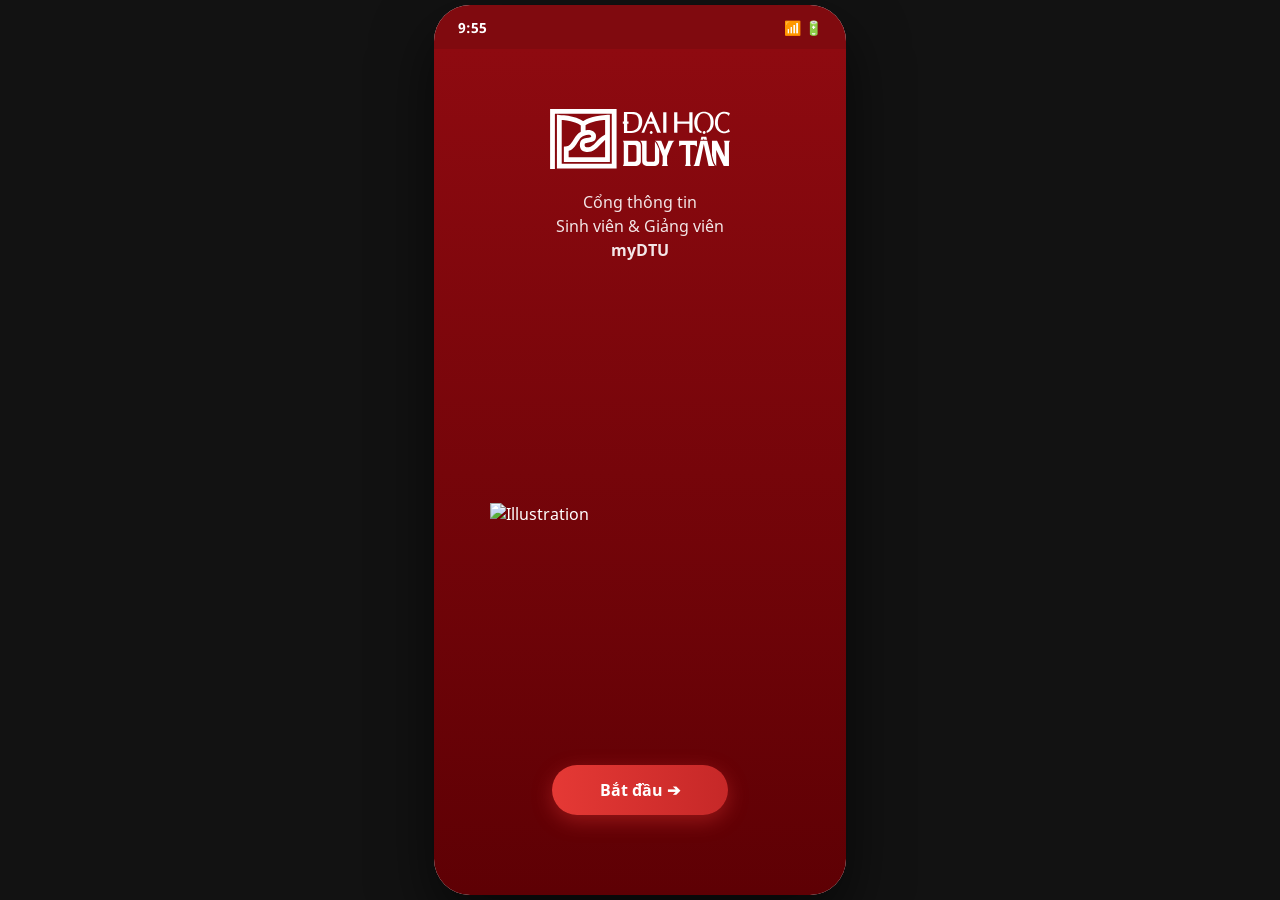
==== index.html @ 4dcfd482 "Them index.html va manifest.json cho PWABuilder tao APK" ====
<!DOCTYPE html>
<html lang="vi">
<head>
    <meta charset="UTF-8">
    <meta name="viewport" content="width=device-width, initial-scale=1.0, maximum-scale=1.0, user-scalable=no">
    <title>myDTU Mobile</title>
    <link rel="manifest" href="manifest.json">
    <meta name="theme-color" content="#C62828">
    <!-- Fonts -->
    <style>
        @font-face {
            font-family: 'NotoSans';
            src: url('mydtu_ui_design_kit/fonts/NotoSans-Regular.ttf') format('truetype');
            font-weight: normal;
        }
        @font-face {
            font-family: 'NotoSans';
            src: url('mydtu_ui_design_kit/fonts/NotoSans-Bold.ttf') format('truetype');
            font-weight: bold;
        }

        :root {
            --primary-bg: #800A0F;
            --primary-red: #9E0C13;
            --header-gradient: linear-gradient(180deg, #8E0A10 0%, #B71C1C 100%);
            --card-border-red: #B71C1C;
            --text-dark: #2D2D2D;
            --text-red: #B71C1C;
            --text-blue: #0284C7;
            --text-gray: #666666;
            --bg-page: #F4F6F8;
            --active-blue: #0284C7;
            --success-green: #15803D;
        }

        * {
            box-sizing: border-box;
            margin: 0;
            padding: 0;
            font-family: 'NotoSans', sans-serif;
            -webkit-tap-highlight-color: transparent;
        }

        body {
            background-color: #121212;
            display: flex;
            justify-content: center;
            align-items: center;
            min-height: 100vh;
        }

        /* App Shell Frame */
        #app-frame {
            width: 100%;
            max-width: 412px;
            height: 100vh;
            max-height: 890px;
            background-color: var(--bg-page);
            position: relative;
            overflow: hidden;
            border-radius: 36px;
            box-shadow: 0 25px 60px rgba(0,0,0,0.6);
            display: flex;
            flex-direction: column;
        }

        /* Status Bar Mockup */
        .status-bar {
            height: 44px;
            background-color: var(--primary-bg);
            color: white;
            display: flex;
            justify-content: space-between;
            align-items: center;
            padding: 0 24px;
            font-size: 14px;
            font-weight: bold;
            z-index: 100;
        }

        /* Screens */
        .screen {
            position: absolute;
            top: 44px; left: 0; width: 100%; height: calc(100% - 44px);
            display: none;
            flex-direction: column;
            background-color: var(--bg-page);
            z-index: 10;
            overflow-y: auto;
            padding-bottom: 75px;
        }
        .screen.active { display: flex; }

        /* Splash Screen */
        #splash-screen {
            background: linear-gradient(180deg, #8E0A10 0%, #5E0004 100%);
            color: white;
            align-items: center;
            justify-content: space-between;
            padding: 60px 24px 80px;
            z-index: 150;
        }
        .splash-logo { width: 180px; margin-bottom: 16px; filter: brightness(0) invert(1); }
        .splash-title { font-size: 16px; opacity: 0.9; line-height: 1.5; text-align: center; }
        .splash-hero-img { width: 85%; max-width: 300px; margin: 20px 0; }
        .btn-start {
            background: linear-gradient(90deg, #E53935 0%, #C62828 100%);
            color: white;
            border: none;
            padding: 14px 48px;
            border-radius: 25px;
            font-size: 16px;
            font-weight: bold;
            cursor: pointer;
            box-shadow: 0 6px 20px rgba(229, 57, 53, 0.4);
        }

        /* Curved Header */
        .curved-header {
            background: var(--header-gradient);
            color: white;
            padding: 12px 18px 24px;
            position: sticky;
            top: 0;
            z-index: 30;
            border-radius: 0 0 24px 24px;
            box-shadow: 0 4px 15px rgba(142, 10, 16, 0.3);
        }
        .header-top {
            display: flex;
            justify-content: space-between;
            align-items: center;
        }
        .header-title { font-size: 18px; font-weight: bold; text-align: center; flex: 1; }
        .btn-icon { background: none; border: none; color: white; cursor: pointer; font-size: 20px; }

        /* Filter Tabs */
        .filter-row {
            display: flex;
            justify-content: space-between;
            padding: 14px 16px 8px;
            gap: 8px;
        }
        .filter-btn {
            flex: 1; padding: 10px 0; background: #E5E7EB; border: none; border-radius: 12px; font-size: 13px; font-weight: 600; color: var(--text-dark); text-align: center; cursor: pointer;
        }
        .filter-btn.active { background: #3B82F6; color: white; }

        .pagination-row { display: flex; justify-content: space-between; align-items: center; padding: 6px 20px 12px; font-size: 14px; font-weight: bold; color: #C62828; }
        .pagination-btn { cursor: pointer; }

        .date-pill {
            background-color: var(--primary-red); color: white; padding: 10px 16px; border-radius: 20px; margin: 10px 16px 8px; font-size: 14px; font-weight: bold; display: flex; justify-content: space-between; align-items: center; box-shadow: 0 3px 8px rgba(158, 12, 19, 0.2);
        }

        .class-card {
            background: white; border-radius: 14px; margin: 0 16px 12px; padding: 14px 16px; border-left: 5px solid var(--card-border-red); box-shadow: 0 2px 10px rgba(0,0,0,0.05); border: 1px solid #EEEEEE;
        }
        .card-top { display: flex; justify-content: space-between; align-items: flex-start; margin-bottom: 6px; }
        .subject-title { font-size: 15px; font-weight: bold; color: var(--text-red); flex: 1; }
        .time-box { font-size: 13px; font-weight: bold; color: #3B82F6; }
        .info-row { display: flex; justify-content: space-between; font-size: 13px; margin-top: 4px; color: #555555; }

        /* 3x3 Grid Menu (Học tập) */
        .learning-grid {
            display: grid;
            grid-template-columns: repeat(3, 1fr);
            gap: 12px;
            padding: 18px 16px;
        }
        .grid-card {
            background: white;
            border-radius: 14px;
            padding: 16px 8px;
            text-align: center;
            box-shadow: 0 2px 10px rgba(0,0,0,0.05);
            border: 1px solid #EEEEEE;
            cursor: pointer;
            transition: transform 0.15s;
        }
        .grid-card:active { transform: scale(0.95); }
        .grid-card img { width: 44px; height: 44px; object-fit: contain; margin-bottom: 10px; }
        .grid-card-title { font-size: 12px; font-weight: bold; color: var(--text-red); line-height: 1.3; }

        /* Curriculum & Detail Screen Styles */
        .white-card {
            background: white;
            border-radius: 16px;
            margin: 16px;
            padding: 16px;
            box-shadow: 0 2px 10px rgba(0,0,0,0.05);
            border: 1px solid #EEEEEE;
        }
        .card-header-title { font-size: 16px; font-weight: bold; margin-bottom: 4px; }
        .status-blue { font-size: 12px; color: #3B82F6; font-weight: 500; }
        
        .list-row {
            display: flex;
            justify-content: space-between;
            align-items: center;
            padding: 12px 0;
            border-top: 1px solid #EEEEEE;
            margin-top: 10px;
        }
        .btn-pill-blue {
            background: #3B82F6; color: white; border: none; padding: 6px 16px; border-radius: 16px; font-size: 12px; font-weight: bold; cursor: pointer;
        }

        /* Category Accordion Header */
        .accordion-header {
            display: flex;
            align-items: center;
            gap: 10px;
            font-weight: bold;
            font-size: 14px;
            color: var(--text-dark);
            padding: 14px 16px;
            border-bottom: 2px solid var(--text-red);
            margin-top: 8px;
            cursor: pointer;
        }

        .course-item-card {
            background: white;
            border-radius: 14px;
            margin: 8px 16px;
            padding: 12px 16px;
            display: flex;
            align-items: center;
            justify-content: space-between;
            box-shadow: 0 2px 8px rgba(0,0,0,0.04);
            border: 1px solid #EEEEEE;
        }
        .grade-badge {
            width: 38px; height: 38px; border-radius: 50%; display: flex; justify-content: center; align-items: center; font-weight: bold; font-size: 16px; margin-right: 12px;
        }
        .grade-A { background: #EEF2FF; color: #4F46E5; }
        .grade-B { background: #F0FDF4; color: #16A34A; }
        .grade-C { background: #F0F9FF; color: #0284C7; }
        .grade-F { background: #FEF2F2; color: #DC2626; }

        .course-info { flex: 1; }
        .course-name { font-size: 13px; font-weight: bold; margin-bottom: 2px; }
        .course-code { font-size: 11px; color: #777777; }
        .course-status { font-size: 11px; font-weight: bold; color: var(--success-green); }

        /* Bottom Nav */
        .bottom-nav {
            position: absolute;
            bottom: 0; left: 0; width: 100%;
            height: 65px;
            background-color: white;
            display: flex;
            justify-content: space-around;
            align-items: center;
            box-shadow: 0 -2px 12px rgba(0,0,0,0.08);
            z-index: 50;
            border-top: 1px solid #EEEEEE;
        }
        .nav-item {
            display: flex;
            flex-direction: column;
            align-items: center;
            gap: 4px;
            color: #888888;
            cursor: pointer;
            width: 25%;
        }
        .nav-item.active { color: var(--primary-red); }
        .nav-icon { width: 22px; height: 22px; object-fit: contain; }
        .nav-item.active .nav-icon { filter: invert(15%) sepia(80%) saturate(6000%) hue-rotate(345deg); }
        .nav-label { font-size: 11px; font-weight: bold; }
    </style>
</head>
<body>
    <div id="app-frame">
        <div class="status-bar">
            <span>9:55</span>
            <span>📶 🔋</span>
        </div>

        <!-- 1. Splash Screen -->
        <div class="screen active" id="splash-screen">
            <div class="splash-logo-box">
                <img src="mydtu_ui_design_kit/images/assets/flutter_assets/assets/icons/logo_duytan.svg" alt="MyDTU Logo" class="splash-logo">
                <p class="splash-title">Cổng thông tin<br>Sinh viên & Giảng viên<br><strong>myDTU</strong></p>
            </div>
            <img src="mydtu_ui_design_kit/images/assets/flutter_assets/assets/icons/img_cover_splash.png" class="splash-hero-img" alt="Illustration">
            <button class="btn-start" onclick="navigateTo('schedule-screen')">Bắt đầu ➔</button>
        </div>

        <!-- 2. Timetable Screen (Lịch Học) -->
        <div class="screen" id="schedule-screen">
            <div class="curved-header">
                <div class="header-top">
                    <button class="btn-icon" onclick="navigateTo('splash-screen')">❮</button>
                    <span class="header-title">Lịch học</span>
                    <button class="btn-icon" onclick="fetchLiveSchedule()">🔄</button>
                </div>
            </div>

            <div class="filter-row">
                <button class="filter-btn">Theo tuần</button>
                <button class="filter-btn">Theo tháng</button>
                <button class="filter-btn active">Theo học kỳ</button>
            </div>

            <div class="pagination-row">
                <span class="pagination-btn">❮ Lùi</span>
                <span class="pagination-btn">Tiếp ❯</span>
            </div>

            <div id="schedule-container"></div>

            <nav class="bottom-nav">
                <div class="nav-item active" onclick="navigateTo('schedule-screen')">
                    <img src="mydtu_ui_design_kit/images/assets/flutter_assets/assets/icons/ic_calender_bottom.svg" class="nav-icon" alt="Lịch">
                    <span class="nav-label">Lịch</span>
                </div>
                <div class="nav-item" onclick="navigateTo('advisor-screen')">
                    <img src="mydtu_ui_design_kit/images/assets/flutter_assets/assets/icons/ic_adviser_bottom.svg" class="nav-icon" alt="Cố vấn">
                    <span class="nav-label">Cố vấn</span>
                </div>
                <div class="nav-item" onclick="navigateTo('learning-screen')">
                    <img src="mydtu_ui_design_kit/images/assets/flutter_assets/assets/icons/ic_learning_bottom.svg" class="nav-icon" alt="Học tập">
                    <span class="nav-label">Học tập</span>
                </div>
                <div class="nav-item">
                    <img src="mydtu_ui_design_kit/images/assets/flutter_assets/assets/icons/ic_library_bottom.svg" class="nav-icon" alt="Thư viện">
                    <span class="nav-label">Thư viện</span>
                </div>
            </nav>
        </div>

        <!-- 3. Learning Screen (Học Tập - 3x3 Grid) -->
        <div class="screen" id="learning-screen">
            <div class="curved-header">
                <div class="header-top">
                    <button class="btn-icon" onclick="navigateTo('schedule-screen')">❮</button>
                    <span class="header-title">Học tập</span>
                    <button class="btn-icon">🔔</button>
                </div>
            </div>

            <div class="learning-grid">
                <div class="grid-card" onclick="navigateTo('curriculum-screen')">
                    <img src="mydtu_ui_design_kit/images/assets/flutter_assets/assets/icons/ic_student_3.png" alt="Icon">
                    <div class="grid-card-title">Chương trình học</div>
                </div>
                <div class="grid-card" onclick="navigateTo('curriculum-detail-screen')">
                    <img src="mydtu_ui_design_kit/images/assets/flutter_assets/assets/icons/ic_course_outline.png" alt="Icon">
                    <div class="grid-card-title">Đề cương môn học</div>
                </div>
                <div class="grid-card">
                    <img src="mydtu_ui_design_kit/images/assets/flutter_assets/assets/icons/ic_transcript.png" alt="Icon">
                    <div class="grid-card-title">Đăng ký môn học</div>
                </div>
                <div class="grid-card">
                    <img src="mydtu_ui_design_kit/images/assets/flutter_assets/assets/icons/ic_score.png" alt="Icon">
                    <div class="grid-card-title">Điểm số cụ thể</div>
                </div>
                <div class="grid-card">
                    <img src="mydtu_ui_design_kit/images/assets/flutter_assets/assets/icons/ic_test.png" alt="Icon">
                    <div class="grid-card-title">Đề thi Bài tập</div>
                </div>
                <div class="grid-card">
                    <img src="mydtu_ui_design_kit/images/assets/flutter_assets/assets/icons/ic_tuition_fee.png" alt="Icon">
                    <div class="grid-card-title">Hóa đơn Học phí</div>
                </div>
                <div class="grid-card">
                    <img src="mydtu_ui_design_kit/images/assets/flutter_assets/assets/icons/ic_money.png" alt="Icon">
                    <div class="grid-card-title">Dự trù học phí</div>
                </div>
                <div class="grid-card">
                    <img src="mydtu_ui_design_kit/images/assets/flutter_assets/assets/icons/ic_wallet.png" alt="Icon">
                    <div class="grid-card-title">Lịch sử Thanh toán</div>
                </div>
                <div class="grid-card">
                    <img src="mydtu_ui_design_kit/images/assets/flutter_assets/assets/icons/ic_tuition_warning.png" alt="Icon">
                    <div class="grid-card-title">Qui định học, Học phí</div>
                </div>
            </div>

            <nav class="bottom-nav">
                <div class="nav-item" onclick="navigateTo('schedule-screen')">
                    <img src="mydtu_ui_design_kit/images/assets/flutter_assets/assets/icons/ic_calender_bottom.svg" class="nav-icon" alt="Lịch">
                    <span class="nav-label">Lịch</span>
                </div>
                <div class="nav-item" onclick="navigateTo('advisor-screen')">
                    <img src="mydtu_ui_design_kit/images/assets/flutter_assets/assets/icons/ic_adviser_bottom.svg" class="nav-icon" alt="Cố vấn">
                    <span class="nav-label">Cố vấn</span>
                </div>
                <div class="nav-item active" onclick="navigateTo('learning-screen')">
                    <img src="mydtu_ui_design_kit/images/assets/flutter_assets/assets/icons/ic_learning_bottom.svg" class="nav-icon" alt="Học tập">
                    <span class="nav-label">Học tập</span>
                </div>
                <div class="nav-item">
                    <img src="mydtu_ui_design_kit/images/assets/flutter_assets/assets/icons/ic_library_bottom.svg" class="nav-icon" alt="Thư viện">
                    <span class="nav-label">Thư viện</span>
                </div>
            </nav>
        </div>

        <!-- 4. Curriculum Screen (Chương trình học) -->
        <div class="screen" id="curriculum-screen">
            <div class="curved-header">
                <div class="header-top">
                    <button class="btn-icon" onclick="navigateTo('learning-screen')">❮</button>
                    <span class="header-title">Chương trình học</span>
                    <button class="btn-icon"></button>
                </div>
            </div>

            <div class="white-card">
                <div class="card-header-title">K-28 - Tiếng Trung Du Lịch (Đại Học)</div>
                <div class="status-blue">Đã hoàn thành</div>

                <div class="list-row">
                    <span>Chương trình học</span>
                    <button class="btn-pill-blue" onclick="navigateTo('curriculum-detail-screen')">Chi tiết</button>
                </div>
                <div class="list-row">
                    <span>Khung chương trình dự kiến</span>
                    <button class="btn-pill-blue">Chi tiết</button>
                </div>
            </div>
        </div>

        <!-- 5. Curriculum Detail Screen (Chi tiết Chương trình học) -->
        <div class="screen" id="curriculum-detail-screen">
            <div class="curved-header">
                <div class="header-top">
                    <button class="btn-icon" onclick="navigateTo('curriculum-screen')">❮</button>
                    <span class="header-title">Chi tiết Chương trình học</span>
                    <button class="btn-icon"></button>
                </div>
            </div>

            <div style="padding: 16px; font-weight: bold; font-size: 15px; color: var(--text-dark);">
                🎓 K-28 - Tiếng Trung Du Lịch (Đại Học)
            </div>

            <div class="accordion-header">
                <span>📖</span> <span>ĐẠI CƯƠNG</span> <span style="margin-left:auto;">^</span>
            </div>

            <div class="accordion-header" style="color: var(--text-red); padding-left: 24px;">
                <span>📖</span> <span>Phương Pháp (Học Tập) (*)</span> <span style="margin-left:auto;">^</span>
            </div>

            <!-- Grade Items -->
            <div class="course-item-card">
                <div class="grade-badge grade-F">F</div>
                <div class="course-info">
                    <div class="course-name">Phương Pháp Luận (gồm Nghiên Cứu Khoa Học)</div>
                    <div class="course-code">PHI 100 - 2 TC</div>
                </div>
                <div class="course-status" style="color:#DC2626;">Chưa hoàn tất</div>
            </div>

            <div class="course-item-card">
                <div class="grade-badge grade-A">A</div>
                <div class="course-info">
                    <div class="course-name">Nói & Trình Bày (tiếng Việt)</div>
                    <div class="course-code">COM 141 - 1 TC</div>
                </div>
                <div class="course-status">Đã hoàn tất</div>
            </div>

            <div class="course-item-card">
                <div class="grade-badge grade-B">B</div>
                <div class="course-info">
                    <div class="course-name">Viết (tiếng Việt)</div>
                    <div class="course-code">COM 142 - 1 TC</div>
                </div>
                <div class="course-status">Đã hoàn tất</div>
            </div>

            <div class="accordion-header" style="color: var(--text-red); padding-left: 24px;">
                <span>📖</span> <span>Công Nghệ Thông Tin (*)</span> <span style="margin-left:auto;">^</span>
            </div>

            <div class="course-item-card">
                <div class="grade-badge grade-C">C</div>
                <div class="course-info">
                    <div class="course-name">Tin Học Ứng Dụng</div>
                    <div class="course-code">CS 201 - 3 TC</div>
                </div>
                <div class="course-status">Đã hoàn tất</div>
            </div>
        </div>

        <!-- 6. Advisor Screen -->
        <div class="screen" id="advisor-screen">
            <div class="curved-header">
                <div class="header-top">
                    <button class="btn-icon" onclick="navigateTo('schedule-screen')">❮</button>
                    <span class="header-title">Cố vấn</span>
                    <button class="btn-icon">🔔</button>
                </div>
            </div>

            <div class="learning-grid">
                <div class="grid-card" onclick="alert('Giảng viên cố vấn: LÊ THỊ BÍCH PHƯƠNG (Mã: 250132176)')">
                    <img src="mydtu_ui_design_kit/images/assets/flutter_assets/assets/icons/ic_student_2.png" alt="GV">
                    <div class="grid-card-title">Giảng viên đang cố vấn</div>
                </div>
                <div class="grid-card">
                    <img src="mydtu_ui_design_kit/images/assets/flutter_assets/assets/icons/ic_student_3.png" alt="GV">
                    <div class="grid-card-title">Giảng viên đã cố vấn</div>
                </div>
                <div class="grid-card">
                    <img src="mydtu_ui_design_kit/images/assets/flutter_assets/assets/icons/ic_learning_alert.png" alt="Alert">
                    <div class="grid-card-title">Cảnh báo học tập</div>
                </div>
            </div>

            <nav class="bottom-nav">
                <div class="nav-item" onclick="navigateTo('schedule-screen')">
                    <img src="mydtu_ui_design_kit/images/assets/flutter_assets/assets/icons/ic_calender_bottom.svg" class="nav-icon" alt="Lịch">
                    <span class="nav-label">Lịch</span>
                </div>
                <div class="nav-item active" onclick="navigateTo('advisor-screen')">
                    <img src="mydtu_ui_design_kit/images/assets/flutter_assets/assets/icons/ic_adviser_bottom.svg" class="nav-icon" alt="Cố vấn">
                    <span class="nav-label">Cố vấn</span>
                </div>
                <div class="nav-item" onclick="navigateTo('learning-screen')">
                    <img src="mydtu_ui_design_kit/images/assets/flutter_assets/assets/icons/ic_learning_bottom.svg" class="nav-icon" alt="Học tập">
                    <span class="nav-label">Học tập</span>
                </div>
                <div class="nav-item">
                    <img src="mydtu_ui_design_kit/images/assets/flutter_assets/assets/icons/ic_library_bottom.svg" class="nav-icon" alt="Thư viện">
                    <span class="nav-label">Thư viện</span>
                </div>
            </nav>
        </div>
    </div>

    <script>
        function navigateTo(screenId) {
            document.querySelectorAll('.screen').forEach(s => s.classList.remove('active'));
            document.getElementById(screenId).classList.add('active');
        }

        async function fetchLiveSchedule() {
            try {
                const res = await fetch('last_schedule.json?t=' + Date.now());
                const data = await res.json();
                renderSchedule(data);
            } catch (err) {
                renderMockData();
            }
        }

        function renderSchedule(items) {
            const container = document.getElementById('schedule-container');
            if (!items || items.length === 0) {
                renderEmptyState();
                return;
            }

            let html = `
                <div class="date-pill">
                    <span>Monday, 08/01/2026</span>
                    <span>${items.length} ⌃</span>
                </div>
            `;

            items.forEach((item, idx) => {
                const raw = item.raw_info || "";
                let typeText = "Lớp học tập trung";
                let typeColor = "#3B82F6";

                if (raw.toLowerCase().includes("tập trung & trực tuyến") || raw.toLowerCase().includes("tập trung và trực tuyến")) {
                    typeText = "Lớp Học Tập Trung & Trực Tuyến";
                    typeColor = "#B45309";
                } else if (raw.toLowerCase().includes("trực tuyến") || raw.toLowerCase().includes("online")) {
                    typeText = "Học Trực Tuyến (Online)";
                    typeColor = "#15803D";
                }

                html += `
                    <div class="class-card">
                        <div class="card-top">
                            <span class="subject-title">Môn học ${idx + 1}</span>
                            <span class="time-box">⏰ 09:15 - 11:15</span>
                        </div>
                        <div class="info-row">
                            <span>Lớp: <strong style="color:var(--text-red);">CHI 218 B</strong></span>
                            <span>Loại hình: Chưa có dữ liệu</span>
                        </div>
                        <div class="info-row" style="margin-top:6px;">
                            <span>Phòng: <span style="color:var(--text-red);">1002 - 254 Nguyễn Văn Linh</span></span>
                        </div>
                        <div class="info-row" style="margin-top:6px;">
                            <span>Hình thức: <strong style="color:${typeColor};">${typeText}</strong></span>
                        </div>
                    </div>
                `;
            });

            container.innerHTML = html;
        }

        function renderMockData() {
            const container = document.getElementById('schedule-container');
            container.innerHTML = `
                <div class="date-pill">
                    <span>Monday, 08/01/2026</span>
                    <span>2 ⌃</span>
                </div>
                <div class="class-card">
                    <div class="card-top">
                        <span class="subject-title">Nghe (tiếng Trung) 3</span>
                        <span class="time-box">⏰ 9:15 - 11:15</span>
                    </div>
                    <div class="info-row">
                        <span>Lớp <strong style="color:var(--text-red);">CHI 218 B</strong></span>
                        <span>Loại hình Chưa có dữ liệu</span>
                    </div>
                    <div class="info-row" style="margin-top:6px;">
                        <span>Phòng <span style="color:var(--text-red);">1002 - 254 Nguyễn Văn Linh</span></span>
                    </div>
                    <div class="info-row" style="margin-top:6px;">
                        <span>Hình thức <strong style="color:#3B82F6;">Lớp học tập trung</strong></span>
                    </div>
                </div>

                <div class="class-card">
                    <div class="card-top">
                        <span class="subject-title">Ngữ Pháp Hán Ngữ Hiện Đại 1</span>
                        <span class="time-box">⏰ 13:00 - 15:00</span>
                    </div>
                    <div class="info-row">
                        <span>Lớp <strong style="color:var(--text-red);">CHI 213 L</strong></span>
                        <span>Loại hình Chưa có dữ liệu</span>
                    </div>
                    <div class="info-row" style="margin-top:6px;">
                        <span>Phòng <span style="color:var(--text-red);">502 - 137 Nguyễn Văn Linh</span></span>
                    </div>
                    <div class="info-row" style="margin-top:6px;">
                        <span>Hình thức <strong style="color:#3B82F6;">Lớp học tập trung</strong></span>
                    </div>
                </div>
            `;
        }

        function renderEmptyState() {
            const container = document.getElementById('schedule-container');
            container.innerHTML = `
                <div style="text-align: center; padding: 40px 20px; color: #888888;">
                    <img src="mydtu_ui_design_kit/images/assets/flutter_assets/assets/icons/ic_cancle_shedule.png" style="width:64px; opacity:0.6; margin-bottom:12px;">
                    <p>Hiện tại bạn không có lịch học (Đang nghỉ học).</p>
                </div>
            `;
        }

        fetchLiveSchedule();
    </script>
</body>
</html>
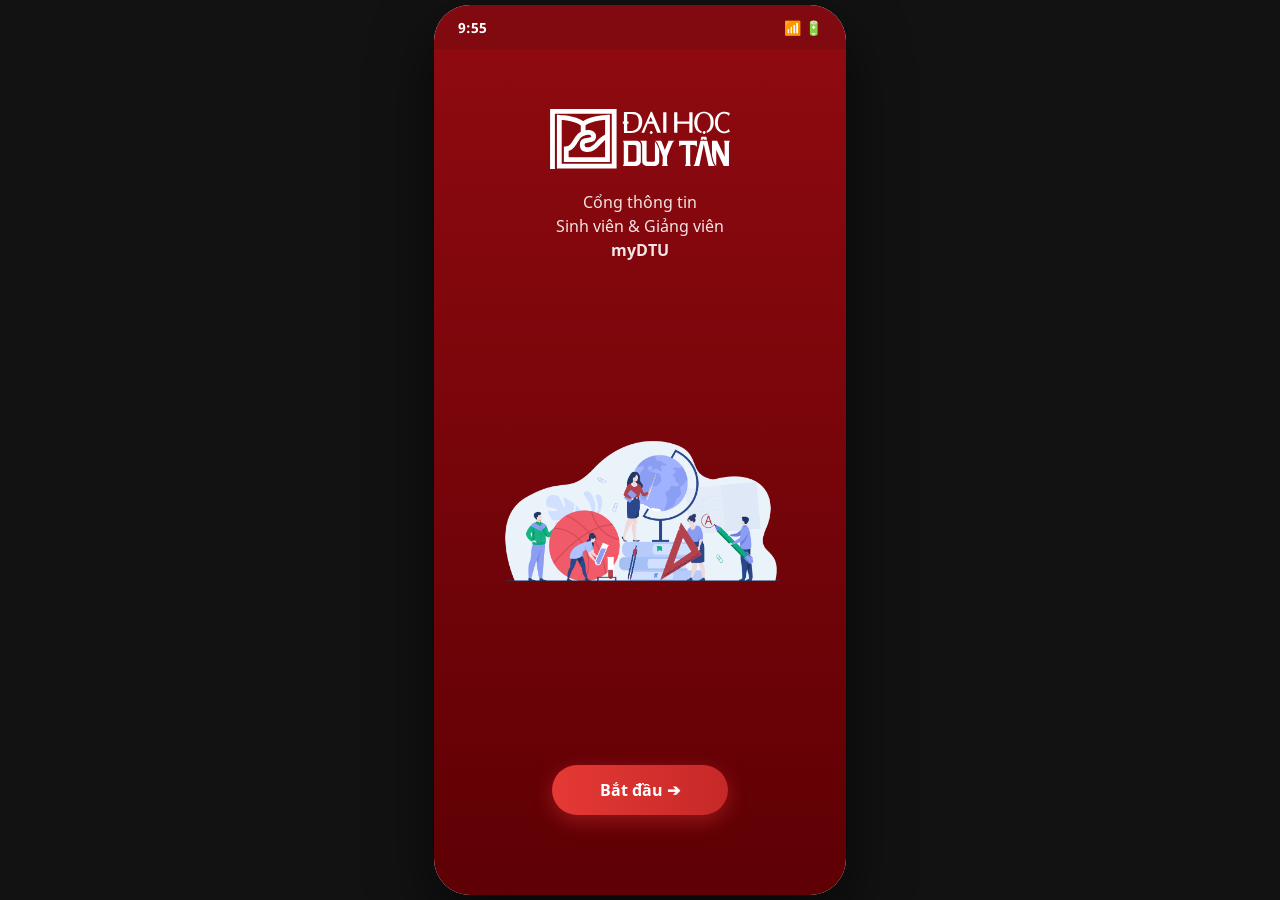
==== commit 6c2927cb: "Fix mobile full screen display without mock frame" ====
--- a/index.html
+++ b/index.html
@@ -90,6 +90,20 @@
             padding-bottom: 75px;
         }
         .screen.active { display: flex; }
+
+        @media (max-width: 600px) {
+            body { background-color: var(--bg-page); }
+            #app-frame {
+                width: 100vw;
+                height: 100vh;
+                max-width: 100vw;
+                max-height: 100vh;
+                border-radius: 0;
+                box-shadow: none;
+            }
+            .status-bar { display: none; }
+            .screen { top: 0; height: 100%; }
+        }
 
         /* Splash Screen */
         #splash-screen {
